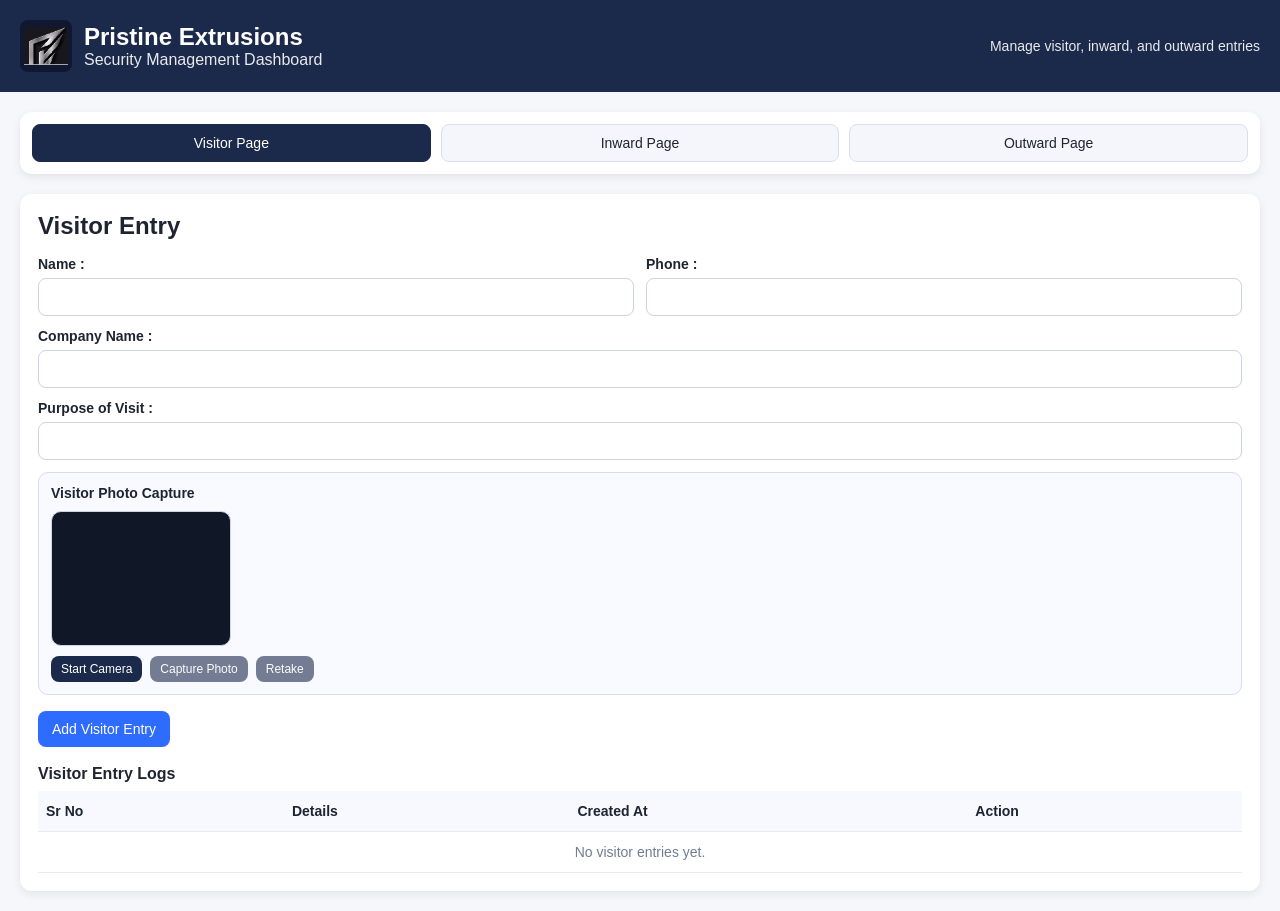
==== index.html @ 326eb8b0 "first commit" ====
<!DOCTYPE html>
<html lang="en">
<head>
  <meta charset="UTF-8" />
  <meta name="viewport" content="width=device-width, initial-scale=1.0" />
  <title>Security Management Dashboard</title>
  <link rel="stylesheet" href="styles.css" />
</head>
<body>
  <header class="top-bar">
    <div class="brand-block">
      <img
        class="brand-logo"
        src="logo.jpeg"
        alt="Pristine Extrusions Logo"
      />
      <div>
        <h1>Pristine Extrusions</h1>
        <p>Security Management Dashboard</p>
      </div>
    </div>
    <p class="top-bar-note">Manage visitor, inward, and outward entries</p>
  </header>

  <main class="layout">
    <aside class="sidebar">
      <button class="nav-btn active" data-target="visitor">Visitor Page</button>
      <button class="nav-btn" data-target="inward">Inward Page</button>
      <button class="nav-btn" data-target="outward">Outward Page</button>
    </aside>

    <section class="content">
      <div id="visitor" class="panel active">
        <h2>Visitor Entry</h2>
        <form class="entry-form" data-form-type="Visitor">
          <div class="form-grid">
            <label>
              Name :
              <input type="text" name="name" required />
            </label>
            <label>
              Phone :
              <input type="tel" name="phone" required />
            </label>
            <label class="full-width">
              Company Name :
              <input type="text" name="company" required />
            </label>
            <label class="full-width">
              Purpose of Visit :          
              <input type="text" name="purpose" required />
            </label>
            <div class="full-width photo-capture-box">
              <p class="photo-title">Visitor Photo Capture</p>
              <div class="photo-preview-wrap">
                <video id="visitorVideo" class="photo-video" autoplay playsinline></video>
                <img id="visitorPhotoPreview" class="photo-preview" alt="Captured visitor photo preview" />
              </div>
              <input type="hidden" name="visitorPhotoData" id="visitorPhotoData" />
              <div class="photo-actions no-print">
                <button type="button" id="startCameraBtn" class="secondary-btn">Start Camera</button>
                <button type="button" id="capturePhotoBtn" class="secondary-btn" disabled>Capture Photo</button>
                <button type="button" id="retakePhotoBtn" class="secondary-btn" disabled>Retake</button>
              </div>
              <canvas id="visitorCanvas" class="photo-canvas"></canvas>
            </div>
          </div>
          <button type="submit">Add Visitor Entry</button>
        </form>

        <div class="log-group panel-log">
          <h3>Visitor Entry Logs</h3>
          <div class="table-wrap">
            <table>
              <thead>
                <tr>
                  <th>Sr No</th>
                  <th>Details</th>
                  <th>Created At</th>
                  <th class="no-print">Action</th>
                </tr>
              </thead>
              <tbody id="visitorLogBody">
                <tr>
                  <td colspan="4" class="empty-row">No visitor entries yet.</td>
                </tr>
              </tbody>
            </table>
          </div>
        </div>
      </div>

      <div id="inward" class="panel">
        <h2>Inward Entry</h2>
        <form class="entry-form" data-form-type="Inward">
          <div class="form-grid">
            <label>
              Name :
              <input type="text" name="name" required />
            </label>
            <label>
              Phone :
              <input type="tel" name="phone" required />
            </label>
            
            <label>
              Vehicle Details :
              <input type="text" name="vehicle" required />
            </label>
            <label>
              Material :
              <input type="text" name="material" required />
            </label>
            <label>
              Weight :
              <input type="number" name="weight" min="0" step="0.01" required />
            </label>
            <label>
              Unit
              <select name="unit" required>
                <option value="">Select unit</option>
                <option value="kg">kg</option>
                <option value="piece">piece</option>
                <option value="box">box</option>
              </select>
            </label>
            <label class="full-width">
              Company Name :
              <input type="text" name="company" required />
            </label>
            <label>
              From :
              <input type="text" name="fromDetails" required />
            </label>
            <label>
              To :
              <input type="text" name="toDetails" required />
            </label>
            <div class="full-width photo-capture-box">
              <p class="photo-title">Inward Photo Capture</p>
              <div class="photo-preview-wrap">
                <video id="inwardVideo" class="photo-video" autoplay playsinline></video>
                <img id="inwardPhotoPreview" class="photo-preview" alt="Captured inward photo preview" />
              </div>
              <input type="hidden" name="inwardPhotoData" id="inwardPhotoData" />
              <div class="photo-actions no-print">
                <button type="button" id="startInwardCameraBtn" class="secondary-btn">Start Camera</button>
                <button type="button" id="captureInwardPhotoBtn" class="secondary-btn" disabled>Capture Photo</button>
                <button type="button" id="retakeInwardPhotoBtn" class="secondary-btn" disabled>Retake</button>
              </div>
              <canvas id="inwardCanvas" class="photo-canvas"></canvas>
            </div>
          </div>
          <button type="submit">Add Inward Entry</button>
        </form>

        <div class="log-group panel-log">
          <h3>Inward Entry Logs</h3>
          <div class="table-wrap">
            <table>
              <thead>
                <tr>
                  <th>Sr No</th>
                  <th>Details</th>
                  <th>Created At</th>
                  <th class="no-print">Action</th>
                </tr>
              </thead>
              <tbody id="inwardLogBody">
                <tr>
                  <td colspan="4" class="empty-row">No inward entries yet.</td>
                </tr>
              </tbody>
            </table>
          </div>
        </div>
      </div>

      <div id="outward" class="panel">
        <h2>Outward Entry</h2>
        <form class="entry-form" data-form-type="Outward">
          <div class="form-grid">
            <label>
              Name :
              <input type="text" name="name" required />
            </label>
            <label>
              Phone :
              <input type="tel" name="phone" required />
            </label>
            <label>
              Vehicle Details :
              <input type="text" name="vehicle" required />
            </label>
            <label>
              Material :
              <input type="text" name="material" required />
            </label>
            <label>
              Weight :
              <input type="number" name="weight" min="0" step="0.01" required />
            </label>
            <label>
              Unit :
              <select name="unit" required>
                <option value="">Select unit</option>
                <option value="kg">kg</option>
                <option value="ton">ton</option>
                <option value="piece">piece</option>
                <option value="box">box</option>
              </select>
            </label>
            <label class="full-width">
              Company Name :
              <input type="text" name="company" required />
            </label>
            <label class="full-width">
              From :
              <input type="text" name="fromDetails" required />
            </label>
            <label class="full-width">
              To :
              <input type="text" name="toDetails" required />
            </label>
            <div class="full-width photo-capture-box">
              <p class="photo-title">Outward Photo Capture</p>
              <div class="photo-preview-wrap">
                <video id="outwardVideo" class="photo-video" autoplay playsinline></video>
                <img id="outwardPhotoPreview" class="photo-preview" alt="Captured outward photo preview" />
              </div>
              <input type="hidden" name="outwardPhotoData" id="outwardPhotoData" />
              <div class="photo-actions no-print">
                <button type="button" id="startOutwardCameraBtn" class="secondary-btn">Start Camera</button>
                <button type="button" id="captureOutwardPhotoBtn" class="secondary-btn" disabled>Capture Photo</button>
                <button type="button" id="retakeOutwardPhotoBtn" class="secondary-btn" disabled>Retake</button>
              </div>
              <canvas id="outwardCanvas" class="photo-canvas"></canvas>
            </div>
          </div>
          <button type="submit">Add Outward Entry</button>
        </form>

        <div class="log-group panel-log">
          <h3>Outward Entry Logs</h3>
          <div class="table-wrap">
            <table>
              <thead>
                <tr>
                  <th>Sr No</th>
                  <th>Details</th>
                  <th>Created At</th>
                  <th class="no-print">Action</th>
                </tr>
              </thead>
              <tbody id="outwardLogBody">
                <tr>
                  <td colspan="4" class="empty-row">No outward entries yet.</td>
                </tr>
              </tbody>
            </table>
          </div>
        </div>
      </div>
    </section>
  </main>

  <script src="script.js"></script>
</body>
</html>
---- styles.css ----
* {
  box-sizing: border-box;
}

body {
  margin: 0;
  font-family: Arial, Helvetica, sans-serif;
  background: #f5f7fb;
  color: #1e2430;
}

.top-bar {
  background: #1b2a4a;
  color: #ffffff;
  padding: 20px;
  display: flex;
  align-items: center;
  justify-content: space-between;
  gap: 16px;
}

.brand-block {
  display: flex;
  align-items: center;
  gap: 12px;
}

.brand-logo {
  width: 52px;
  height: 52px;
  object-fit: contain;
  border-radius: 8px;
  background: #0f1830;
  padding: 4px;
}

.top-bar h1 {
  margin: 0;
  font-size: 24px;
}

.top-bar p {
  margin: 0;
  opacity: 0.9;
}

.top-bar-note {
  text-align: right;
  font-size: 14px;
}

.layout {
  display: grid;
  grid-template-columns: 1fr;
  gap: 20px;
  padding: 20px;
}

.sidebar {
  background: #ffffff;
  border-radius: 12px;
  padding: 12px;
  box-shadow: 0 3px 10px rgba(0, 0, 0, 0.08);
  display: grid;
  grid-template-columns: repeat(3, minmax(120px, 1fr));
  gap: 10px;
}

.nav-btn {
  width: 100%;
  border: 1px solid #d9dfeb;
  background: #f4f6fb;
  color: #1e2430;
  border-radius: 8px;
  padding: 10px 12px;
  font-size: 14px;
  cursor: pointer;
  margin-bottom: 0;
  text-align: center;
}

.nav-btn.active {
  background: #1b2a4a;
  color: #fff;
  border-color: #1b2a4a;
}

.content {
  background: #ffffff;
  border-radius: 12px;
  box-shadow: 0 3px 10px rgba(0, 0, 0, 0.08);
  padding: 18px;
}

.panel {
  display: none;
}

.panel.active {
  display: block;
}

.panel h2 {
  margin-top: 0;
  margin-bottom: 16px;
}

.entry-form {
  display: flex;
  flex-direction: column;
  gap: 16px;
}

.form-grid {
  display: grid;
  grid-template-columns: repeat(2, minmax(160px, 1fr));
  gap: 12px;
}

label {
  display: flex;
  flex-direction: column;
  gap: 6px;
  font-size: 14px;
  font-weight: 600;
}

input,
select {
  border: 1px solid #ccd4e2;
  border-radius: 8px;
  padding: 10px;
  font-size: 14px;
  font-weight: 400;
}

input:focus,
select:focus {
  outline: 2px solid #9ab5ff;
  border-color: #6f95ff;
}

.full-width {
  grid-column: 1 / -1;
}

button[type="submit"] {
  background: #2e6bff;
  border: none;
  color: #fff;
  border-radius: 8px;
  padding: 10px 14px;
  font-size: 14px;
  cursor: pointer;
  width: fit-content;
}

button[type="submit"]:hover {
  background: #2356cc;
}

.secondary-btn {
  background: #1b2a4a;
  border: none;
  color: #fff;
  border-radius: 8px;
  padding: 8px 12px;
  font-size: 13px;
  cursor: pointer;
}

.secondary-btn:disabled {
  opacity: 0.6;
  cursor: not-allowed;
}

.photo-capture-box {
  border: 1px solid #d6deec;
  border-radius: 10px;
  padding: 12px;
  background: #f8faff;
}

.photo-title {
  margin: 0 0 10px;
  font-weight: 700;
  font-size: 14px;
}

.photo-preview-wrap {
  width: 100%;
  max-width: 180px;
  aspect-ratio: 4 / 3;
  border-radius: 10px;
  overflow: hidden;
  background: #101827;
  border: 1px solid #cad5ea;
}

.photo-video,
.photo-preview {
  width: 100%;
  height: 100%;
  object-fit: cover;
}

.photo-preview {
  display: none;
}

.photo-actions {
  margin-top: 10px;
  display: flex;
  gap: 8px;
  flex-wrap: wrap;
}

.photo-actions .secondary-btn {
  padding: 6px 10px;
  font-size: 12px;
}

.photo-canvas {
  display: none;
}

.log-section {
  margin: 0 20px 20px;
  background: #ffffff;
  border-radius: 12px;
  box-shadow: 0 3px 10px rgba(0, 0, 0, 0.08);
  padding: 18px;
}

.log-section h2 {
  margin-top: 0;
  margin-bottom: 0;
}

.log-header {
  display: flex;
  align-items: center;
  justify-content: space-between;
  gap: 12px;
  margin-bottom: 14px;
}

.log-groups {
  display: grid;
  gap: 16px;
}

.log-group h3 {
  margin: 0 0 8px;
  font-size: 16px;
}

.panel-log {
  margin-top: 18px;
}

.print-btn {
  background: #0d7a4f;
  color: #fff;
  border: none;
  border-radius: 8px;
  padding: 10px 14px;
  cursor: pointer;
  font-size: 14px;
}

.print-btn:hover {
  background: #095f3d;
}

.row-print-btn {
  background: #1b2a4a;
  color: #fff;
  border: none;
  border-radius: 6px;
  padding: 6px 10px;
  cursor: pointer;
  font-size: 12px;
}

.row-print-btn:hover {
  background: #121d33;
}

.table-wrap {
  overflow-x: auto;
}

table {
  width: 100%;
  border-collapse: collapse;
}

th,
td {
  border-bottom: 1px solid #e6ebf3;
  text-align: left;
  vertical-align: top;
  padding: 12px 8px;
  font-size: 14px;
}

th {
  background: #f7f9fe;
}

.empty-row {
  text-align: center;
  color: #6f7d95;
}

@media (max-width: 900px) {
  .top-bar {
    flex-direction: column;
    align-items: flex-start;
  }

  .top-bar-note {
    text-align: left;
  }

  .sidebar {
    grid-template-columns: 1fr;
  }

  .nav-btn {
    margin-bottom: 0;
    text-align: left;
  }

  .form-grid {
    grid-template-columns: 1fr;
  }

  .log-header {
    flex-direction: column;
    align-items: flex-start;
  }
}

@media print {
  body {
    background: #fff;
  }

  .no-print,
  .layout {
    display: none !important;
  }

  .top-bar {
    background: #fff;
    color: #000;
    padding: 0 0 12px;
    margin: 0 20px;
    border-bottom: 1px solid #ccc;
  }

  .log-section {
    margin: 12px 20px;
    box-shadow: none;
    border: 1px solid #ddd;
  }
}
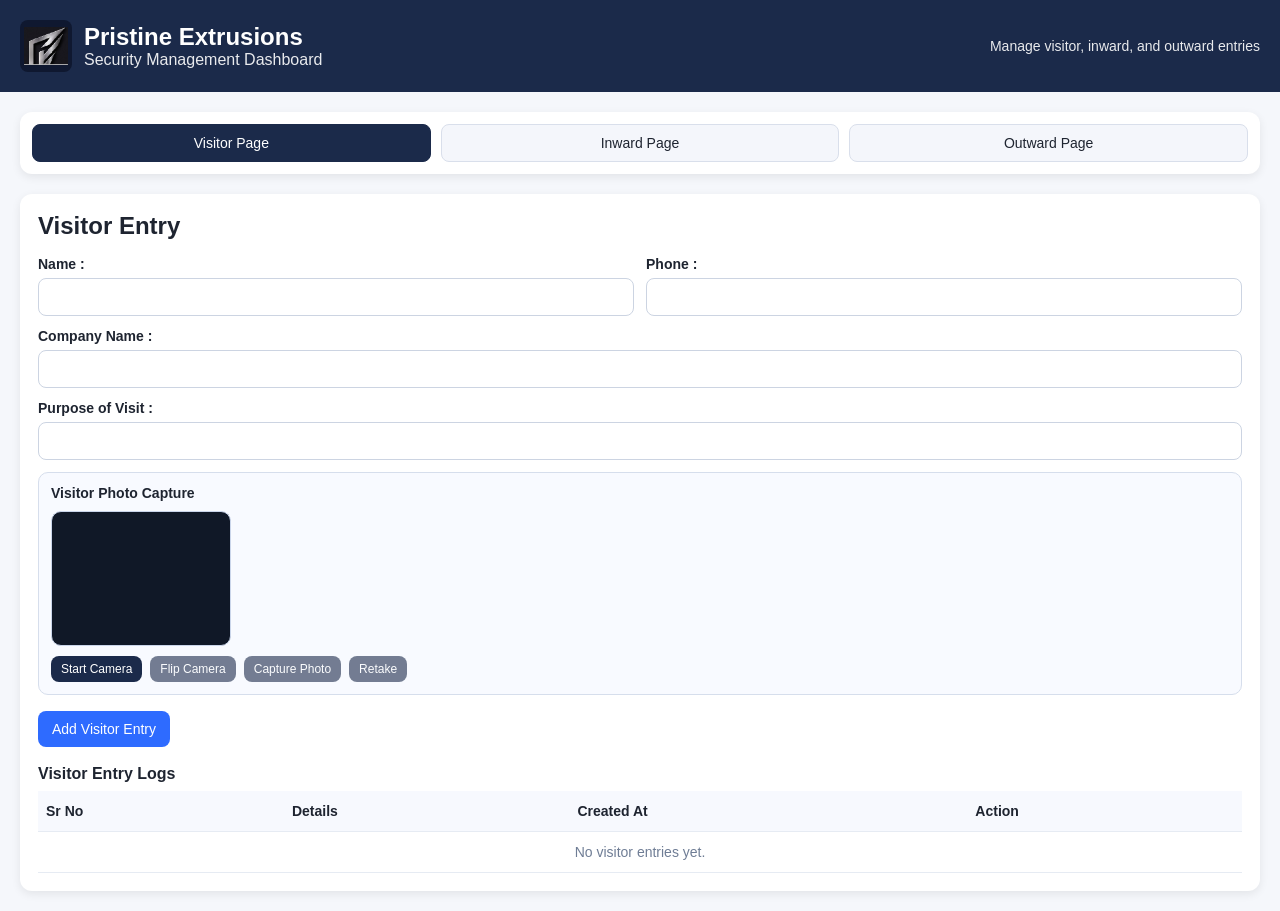
==== commit 2e0f9a6f: "Add flip camera option for mobile photo capture Adds Flip Camera buttons and updates getUserMedia co" ====
--- a/index.html
+++ b/index.html
@@ -59,6 +59,7 @@
               <input type="hidden" name="visitorPhotoData" id="visitorPhotoData" />
               <div class="photo-actions no-print">
                 <button type="button" id="startCameraBtn" class="secondary-btn">Start Camera</button>
+                <button type="button" id="flipVisitorCameraBtn" class="secondary-btn" disabled>Flip Camera</button>
                 <button type="button" id="capturePhotoBtn" class="secondary-btn" disabled>Capture Photo</button>
                 <button type="button" id="retakePhotoBtn" class="secondary-btn" disabled>Retake</button>
               </div>
@@ -145,6 +146,7 @@
               <input type="hidden" name="inwardPhotoData" id="inwardPhotoData" />
               <div class="photo-actions no-print">
                 <button type="button" id="startInwardCameraBtn" class="secondary-btn">Start Camera</button>
+                <button type="button" id="flipInwardCameraBtn" class="secondary-btn" disabled>Flip Camera</button>
                 <button type="button" id="captureInwardPhotoBtn" class="secondary-btn" disabled>Capture Photo</button>
                 <button type="button" id="retakeInwardPhotoBtn" class="secondary-btn" disabled>Retake</button>
               </div>
@@ -231,6 +233,7 @@
               <input type="hidden" name="outwardPhotoData" id="outwardPhotoData" />
               <div class="photo-actions no-print">
                 <button type="button" id="startOutwardCameraBtn" class="secondary-btn">Start Camera</button>
+                <button type="button" id="flipOutwardCameraBtn" class="secondary-btn" disabled>Flip Camera</button>
                 <button type="button" id="captureOutwardPhotoBtn" class="secondary-btn" disabled>Capture Photo</button>
                 <button type="button" id="retakeOutwardPhotoBtn" class="secondary-btn" disabled>Retake</button>
               </div>
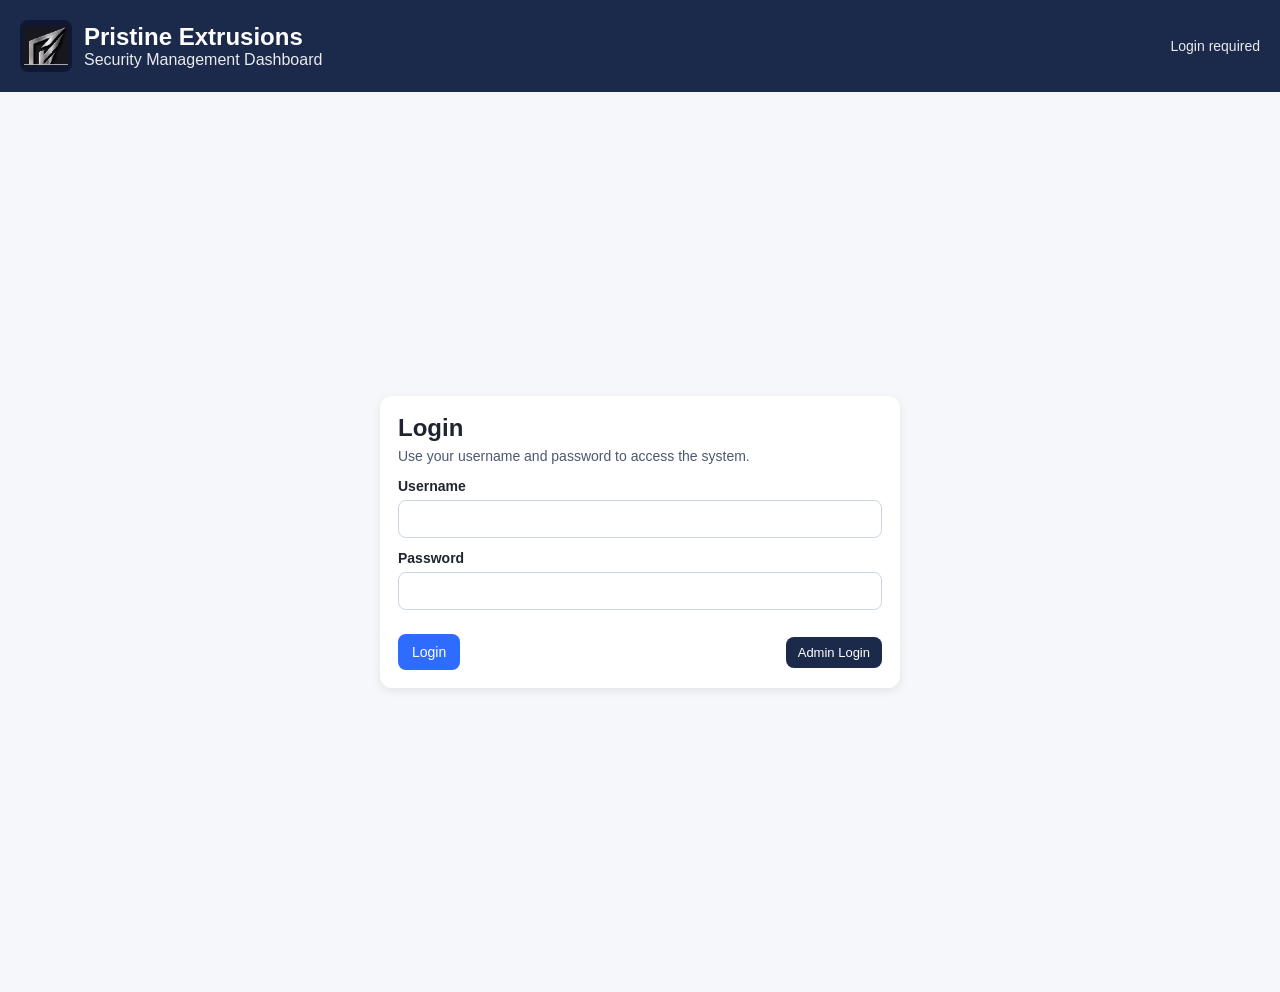
==== commit f431b5c4: "serchond commit" ====
--- a/index.html
+++ b/index.html
@@ -19,7 +19,12 @@
         <p>Security Management Dashboard</p>
       </div>
     </div>
-    <p class="top-bar-note">Manage visitor, inward, and outward entries</p>
+    <div class="top-bar-note">
+      <div id="authUserLine" style="font-size: 13px; opacity: 0.95;"></div>
+      <button type="button" id="logoutBtn" class="secondary-btn no-print" style="margin-top: 8px;">
+        Logout
+      </button>
+    </div>
   </header>
 
   <main class="layout">
@@ -27,6 +32,8 @@
       <button class="nav-btn active" data-target="visitor">Visitor Page</button>
       <button class="nav-btn" data-target="inward">Inward Page</button>
       <button class="nav-btn" data-target="outward">Outward Page</button>
+      <button class="nav-btn" id="usersNavBtn" data-target="users" style="display:none;">User Management</button>
+      <button class="nav-btn" id="adminDashBtn" style="display:none;">Admin Dashboard</button>
     </aside>
 
     <section class="content">
@@ -264,9 +271,63 @@
           </div>
         </div>
       </div>
+
+      <div id="users" class="panel">
+        <h2>User Management</h2>
+        <p style="margin-top:-6px; color:#4b5870; font-size:14px;">
+          Admin only: add or remove login users.
+        </p>
+
+        <div class="photo-capture-box" style="background:#fff;">
+          <p class="photo-title">Add New User</p>
+          <form id="addUserForm" class="user-form" style="max-width:520px;">
+            <div class="form-grid" style="grid-template-columns: 1fr 1fr;">
+              <label>
+                Username
+                <input type="text" name="username" required />
+              </label>
+              <label>
+                Role
+                <select name="role" required>
+                  <option value="user">User</option>
+                  <option value="admin">Admin</option>
+                </select>
+              </label>
+              <label class="full-width">
+                Password
+                <input type="password" name="password" required />
+              </label>
+            </div>
+            <button type="submit">Add User</button>
+          </form>
+          <div id="userFormMsg" style="margin-top:10px; font-size:14px;"></div>
+        </div>
+
+        <div class="log-group panel-log">
+          <h3>Existing Users</h3>
+          <div class="table-wrap">
+            <table>
+              <thead>
+                <tr>
+                  <th>Username</th>
+                  <th>Role</th>
+                  <th>Created At</th>
+                  <th class="no-print">Action</th>
+                </tr>
+              </thead>
+              <tbody id="usersTableBody">
+                <tr>
+                  <td colspan="4" class="empty-row">No users found.</td>
+                </tr>
+              </tbody>
+            </table>
+          </div>
+        </div>
+      </div>
     </section>
   </main>
 
+  <script src="auth.js"></script>
   <script src="script.js"></script>
 </body>
 </html>
